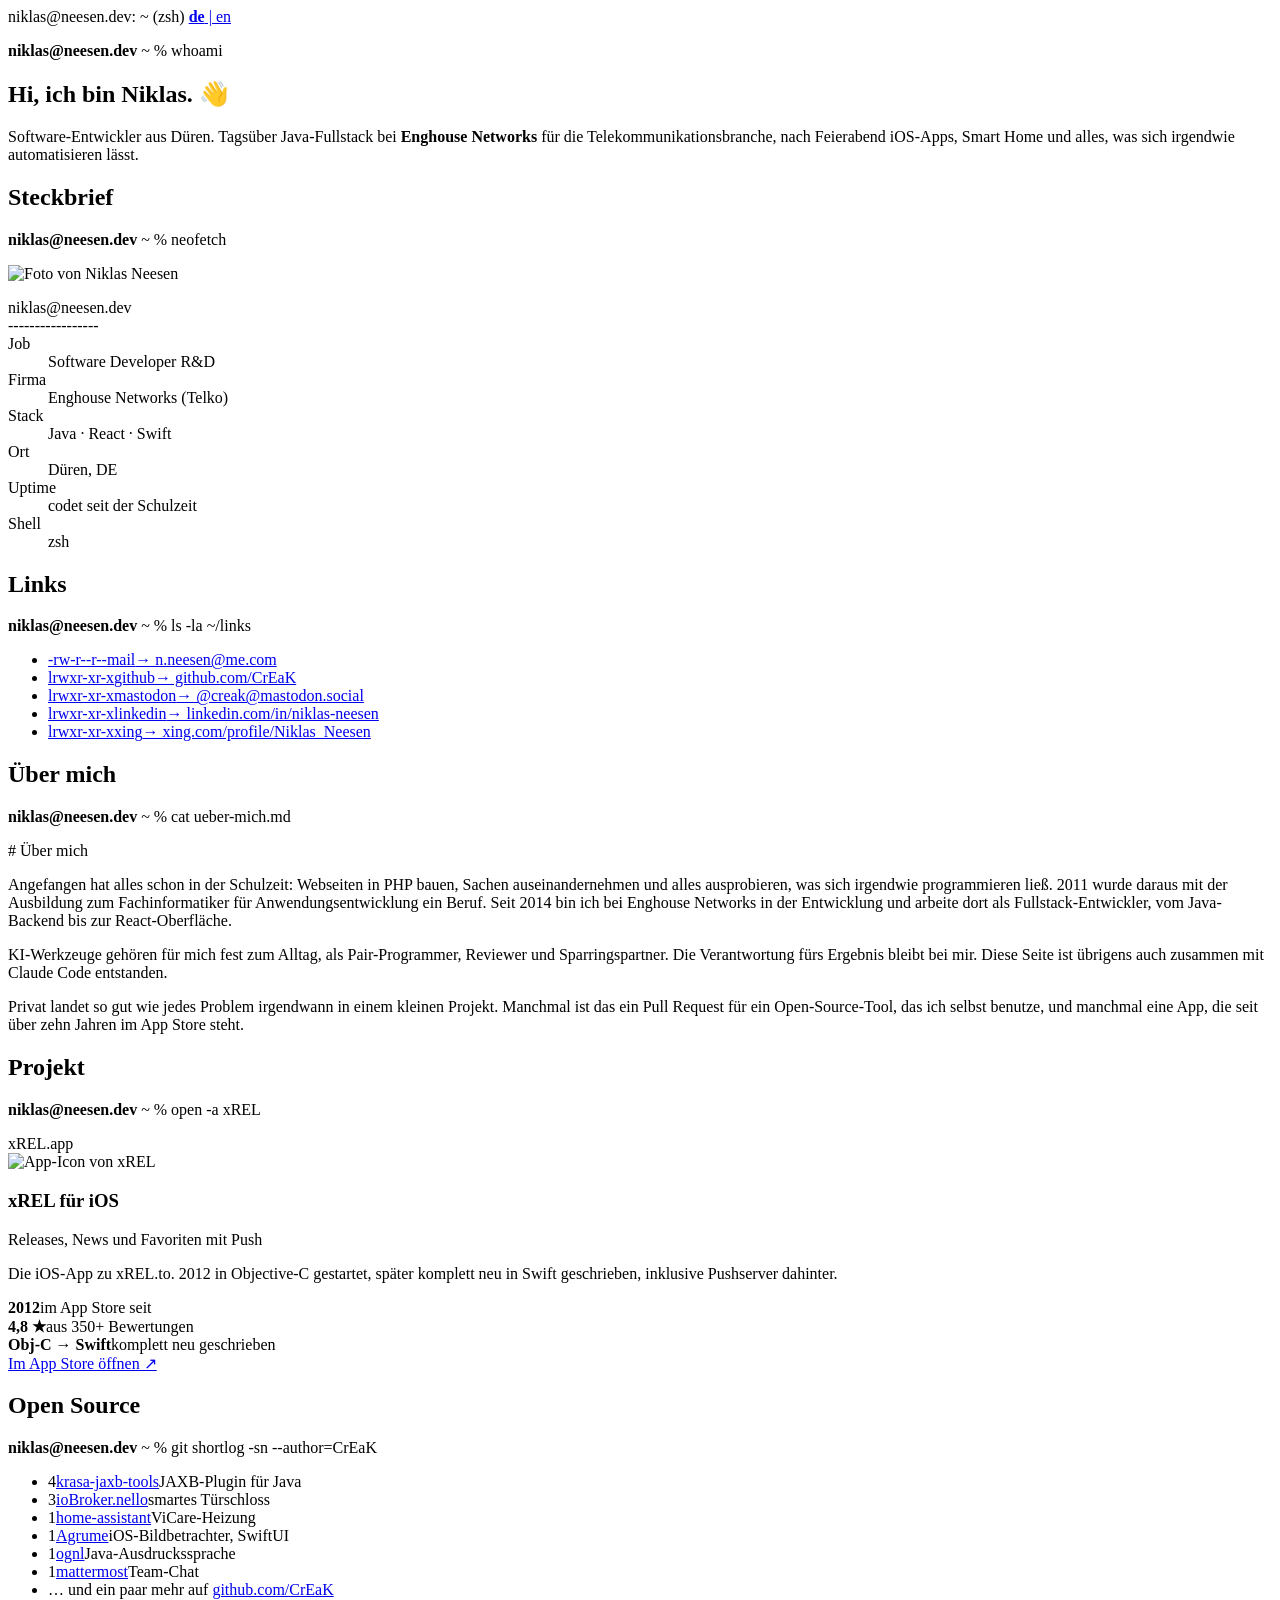
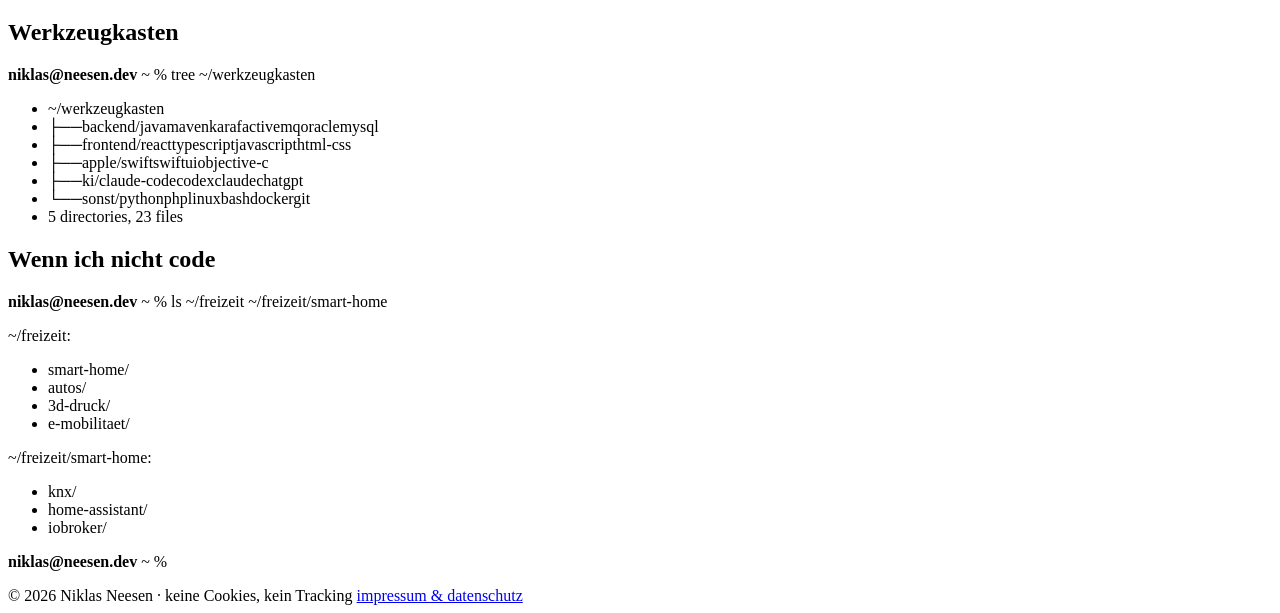
==== docs/index.html @ 53f58476 "Erste Version der persönlichen Webseite" ====
<!doctype html>
<html lang="de">
<head>
  <meta charset="utf-8">
  <meta name="viewport" content="width=device-width, initial-scale=1">
  <title>Niklas Neesen</title>
  <meta name="description" content="Niklas Neesen, Software-Entwickler aus Düren: Java-Fullstack für die Telekommunikationsbranche, iOS-Apps und Smart Home in der Freizeit.">
  <link rel="alternate" hreflang="de" href="https://neesen.dev/">
  <link rel="alternate" hreflang="en" href="https://neesen.dev/en/">
  <link rel="icon" href="/favicon.svg" type="image/svg+xml">
  <link rel="stylesheet" href="/style.css">
  <script>if (!matchMedia('(prefers-reduced-motion: reduce)').matches) document.documentElement.classList.add('motion');</script>
</head>
<body>
  <div class="term">
    <header class="bar">
      <span class="dots" aria-hidden="true"><i></i><i></i><i></i></span>
      <span class="title">niklas@neesen.dev: ~ (zsh)</span>
      <a class="lang" href="/en/" hreflang="en" lang="en" aria-label="English version"><b>de</b> | en</a>
    </header>

    <main class="screen">
      <section class="block">
        <p class="prompt"><span class="ps1"><b>niklas@neesen.dev</b> ~ %</span> <span class="cmd">whoami</span></p>
        <div class="out">
          <h1>Hi, ich bin Niklas. <span class="wave" aria-hidden="true">👋</span></h1>
          <p class="lead">
            Software-Entwickler aus Düren. Tagsüber Java-Fullstack bei <strong>Enghouse Networks</strong>
            für die Telekommunikationsbranche, nach Feierabend iOS-Apps, Smart Home und alles,
            was sich irgendwie automatisieren lässt.
          </p>
        </div>
      </section>

      <section class="block">
        <h2 class="sr-only">Steckbrief</h2>
        <p class="prompt"><span class="ps1"><b>niklas@neesen.dev</b> ~ %</span> <span class="cmd">neofetch</span></p>
        <div class="out fetch">
          <div class="avatar"><img src="/niklas.jpg" alt="Foto von Niklas Neesen" width="148" height="148"></div>
          <dl>
            <div class="head">niklas@neesen.dev</div>
            <div class="rule" aria-hidden="true">-----------------</div>
            <div><dt>Job</dt><dd>Software Developer R&amp;D</dd></div>
            <div><dt>Firma</dt><dd>Enghouse Networks (Telko)</dd></div>
            <div><dt>Stack</dt><dd>Java · React · Swift</dd></div>
            <div><dt>Ort</dt><dd>Düren, DE</dd></div>
            <div><dt>Uptime</dt><dd>codet seit der Schulzeit</dd></div>
            <div><dt>Shell</dt><dd>zsh</dd></div>
            <div class="swatches" aria-hidden="true">
              <i style="background: var(--accent)"></i><i style="background: var(--amber)"></i><i style="background: var(--green)"></i><i style="background: #febc2e"></i><i style="background: var(--muted)"></i><i style="background: var(--line)"></i><i style="background: var(--ink)"></i>
            </div>
          </dl>
        </div>
      </section>

      <section class="block">
        <h2 class="sr-only">Links</h2>
        <p class="prompt"><span class="ps1"><b>niklas@neesen.dev</b> ~ %</span> <span class="cmd">ls -la ~/links</span></p>
        <ul class="out ls">
          <li><a href="mailto:n.neesen@me.com"><span class="perm">-rw-r--r--</span><span class="name">mail</span><span class="target">→ n.neesen@me.com</span></a></li>
          <li><a href="https://github.com/CrEaK"><span class="perm">lrwxr-xr-x</span><span class="name">github</span><span class="target">→ github.com/CrEaK</span></a></li>
          <li><a rel="me" href="https://mastodon.social/@creak"><span class="perm">lrwxr-xr-x</span><span class="name">mastodon</span><span class="target">→ @creak@mastodon.social</span></a></li>
          <li><a href="https://www.linkedin.com/in/niklas-neesen-895a76269/"><span class="perm">lrwxr-xr-x</span><span class="name">linkedin</span><span class="target">→ linkedin.com/in/niklas-neesen</span></a></li>
          <li><a href="https://www.xing.com/profile/Niklas_Neesen"><span class="perm">lrwxr-xr-x</span><span class="name">xing</span><span class="target">→ xing.com/profile/Niklas_Neesen</span></a></li>
        </ul>
      </section>

      <section class="block">
        <h2 class="sr-only">Über mich</h2>
        <p class="prompt"><span class="ps1"><b>niklas@neesen.dev</b> ~ %</span> <span class="cmd">cat ueber-mich.md</span></p>
        <div class="out">
          <p class="md-h"># Über mich</p>
          <p>
            Angefangen hat alles schon in der Schulzeit: Webseiten in PHP bauen, Sachen
            auseinandernehmen und alles ausprobieren, was sich irgendwie programmieren ließ.
            2011 wurde daraus mit der Ausbildung zum Fachinformatiker für Anwendungsentwicklung ein Beruf.
            Seit 2014 bin ich bei Enghouse Networks in der Entwicklung und arbeite dort als
            Fullstack-Entwickler, vom Java-Backend bis zur React-Oberfläche.
          </p>
          <p>
            KI-Werkzeuge gehören für mich fest zum Alltag, als Pair-Programmer, Reviewer und
            Sparringspartner. Die Verantwortung fürs Ergebnis bleibt bei mir. Diese Seite ist
            übrigens auch zusammen mit Claude Code entstanden.
          </p>
          <p>
            Privat landet so gut wie jedes Problem irgendwann in einem kleinen Projekt. Manchmal ist das
            ein Pull Request für ein Open-Source-Tool, das ich selbst benutze, und manchmal eine App, die seit
            über zehn Jahren im App Store steht.
          </p>
        </div>
      </section>

      <section class="block">
        <h2 class="sr-only">Projekt</h2>
        <p class="prompt"><span class="ps1"><b>niklas@neesen.dev</b> ~ %</span> <span class="cmd">open -a xREL</span></p>
        <div class="out">
          <div class="app">
            <span class="tab">xREL.app</span>
            <div class="app-head">
              <picture>
                <source srcset="/xrel-icon-dark.jpg" media="(prefers-color-scheme: dark)">
                <img src="/xrel-icon.jpg" alt="App-Icon von xREL" width="72" height="72">
              </picture>
              <div>
                <h3>xREL für iOS</h3>
                <p>Releases, News und Favoriten mit Push</p>
              </div>
            </div>
            <p>
              Die iOS-App zu xREL.to. 2012 in Objective-C gestartet, später komplett neu in Swift
              geschrieben, inklusive Pushserver dahinter.
            </p>
            <div class="stats">
              <div class="stat"><b data-count="2012" data-from="2000">2012</b><span>im App Store seit</span></div>
              <div class="stat"><b><span data-count="4.8">4,8</span> ★</b><span>aus 350+ Bewertungen</span></div>
              <div class="stat"><b>Obj-C → Swift</b><span>komplett neu geschrieben</span></div>
            </div>
            <a class="button" href="https://apps.apple.com/de/app/xrel/id522645755">Im App Store öffnen ↗</a>
          </div>
        </div>
      </section>

      <section class="block">
        <h2 class="sr-only">Open Source</h2>
        <p class="prompt"><span class="ps1"><b>niklas@neesen.dev</b> ~ %</span> <span class="cmd">git shortlog -sn --author=CrEaK</span></p>
        <ul class="out shortlog">
          <li><span class="n">4</span><a class="proj" href="https://github.com/fillumina/krasa-jaxb-tools/pulls?q=is%3Apr+author%3ACrEaK">krasa-jaxb-tools</a><span class="msg">JAXB-Plugin für Java</span></li>
          <li><span class="n">3</span><a class="proj" href="https://github.com/iobroker-community-adapters/ioBroker.nello/pulls?q=is%3Apr+author%3ACrEaK">ioBroker.nello</a><span class="msg">smartes Türschloss</span></li>
          <li><span class="n">1</span><a class="proj" href="https://github.com/home-assistant/core/pull/138343">home-assistant</a><span class="msg">ViCare-Heizung</span></li>
          <li><span class="n">1</span><a class="proj" href="https://github.com/JanGorman/Agrume/pull/421">Agrume</a><span class="msg">iOS-Bildbetrachter, SwiftUI</span></li>
          <li><span class="n">1</span><a class="proj" href="https://github.com/orphan-oss/ognl/pull/644">ognl</a><span class="msg">Java-Ausdruckssprache</span></li>
          <li><span class="n">1</span><a class="proj" href="https://github.com/mattermost/mattermost/pull/5065">mattermost</a><span class="msg">Team-Chat</span></li>
          <li class="dim">… und ein paar mehr auf <a href="https://github.com/CrEaK">github.com/CrEaK</a></li>
        </ul>
      </section>

      <section class="block">
        <h2 class="sr-only">Werkzeugkasten</h2>
        <p class="prompt"><span class="ps1"><b>niklas@neesen.dev</b> ~ %</span> <span class="cmd">tree ~/werkzeugkasten</span></p>
        <ul class="out tree">
          <li class="root">~/werkzeugkasten</li>
          <li class="dir"><span class="branch">├──</span><span class="name">backend/</span><span class="items"><span>java</span><span>maven</span><span>karaf</span><span>activemq</span><span>oracle</span><span>mysql</span></span></li>
          <li class="dir"><span class="branch">├──</span><span class="name">frontend/</span><span class="items"><span>react</span><span>typescript</span><span>javascript</span><span>html-css</span></span></li>
          <li class="dir"><span class="branch">├──</span><span class="name">apple/</span><span class="items"><span>swift</span><span>swiftui</span><span>objective-c</span></span></li>
          <li class="dir"><span class="branch">├──</span><span class="name">ki/</span><span class="items"><span>claude-code</span><span>codex</span><span>claude</span><span>chatgpt</span></span></li>
          <li class="dir"><span class="branch">└──</span><span class="name">sonst/</span><span class="items"><span>python</span><span>php</span><span>linux</span><span>bash</span><span>docker</span><span>git</span></span></li>
          <li class="dim">5 directories, 23 files</li>
        </ul>
      </section>

      <section class="block">
        <h2 class="sr-only">Wenn ich nicht code</h2>
        <p class="prompt"><span class="ps1"><b>niklas@neesen.dev</b> ~ %</span> <span class="cmd">ls ~/freizeit ~/freizeit/smart-home</span></p>
        <div class="out">
          <p class="lsh">~/freizeit:</p>
          <ul class="cols"><li>smart-home/</li><li>autos/</li><li>3d-druck/</li><li>e-mobilitaet/</li></ul>
          <p class="lsh">~/freizeit/smart-home:</p>
          <ul class="cols"><li>knx/</li><li>home-assistant/</li><li>iobroker/</li></ul>
        </div>
      </section>

      <section class="block end">
        <p class="prompt"><span class="ps1"><b>niklas@neesen.dev</b> ~ %</span> <span class="cursor" aria-hidden="true"></span></p>
      </section>

      <footer class="foot">
        <span>© 2026 Niklas Neesen · keine Cookies, kein Tracking</span>
        <a href="/impressum.html">impressum &amp; datenschutz</a>
      </footer>
    </main>
  </div>
  <script src="/main.js"></script>
</body>
</html>
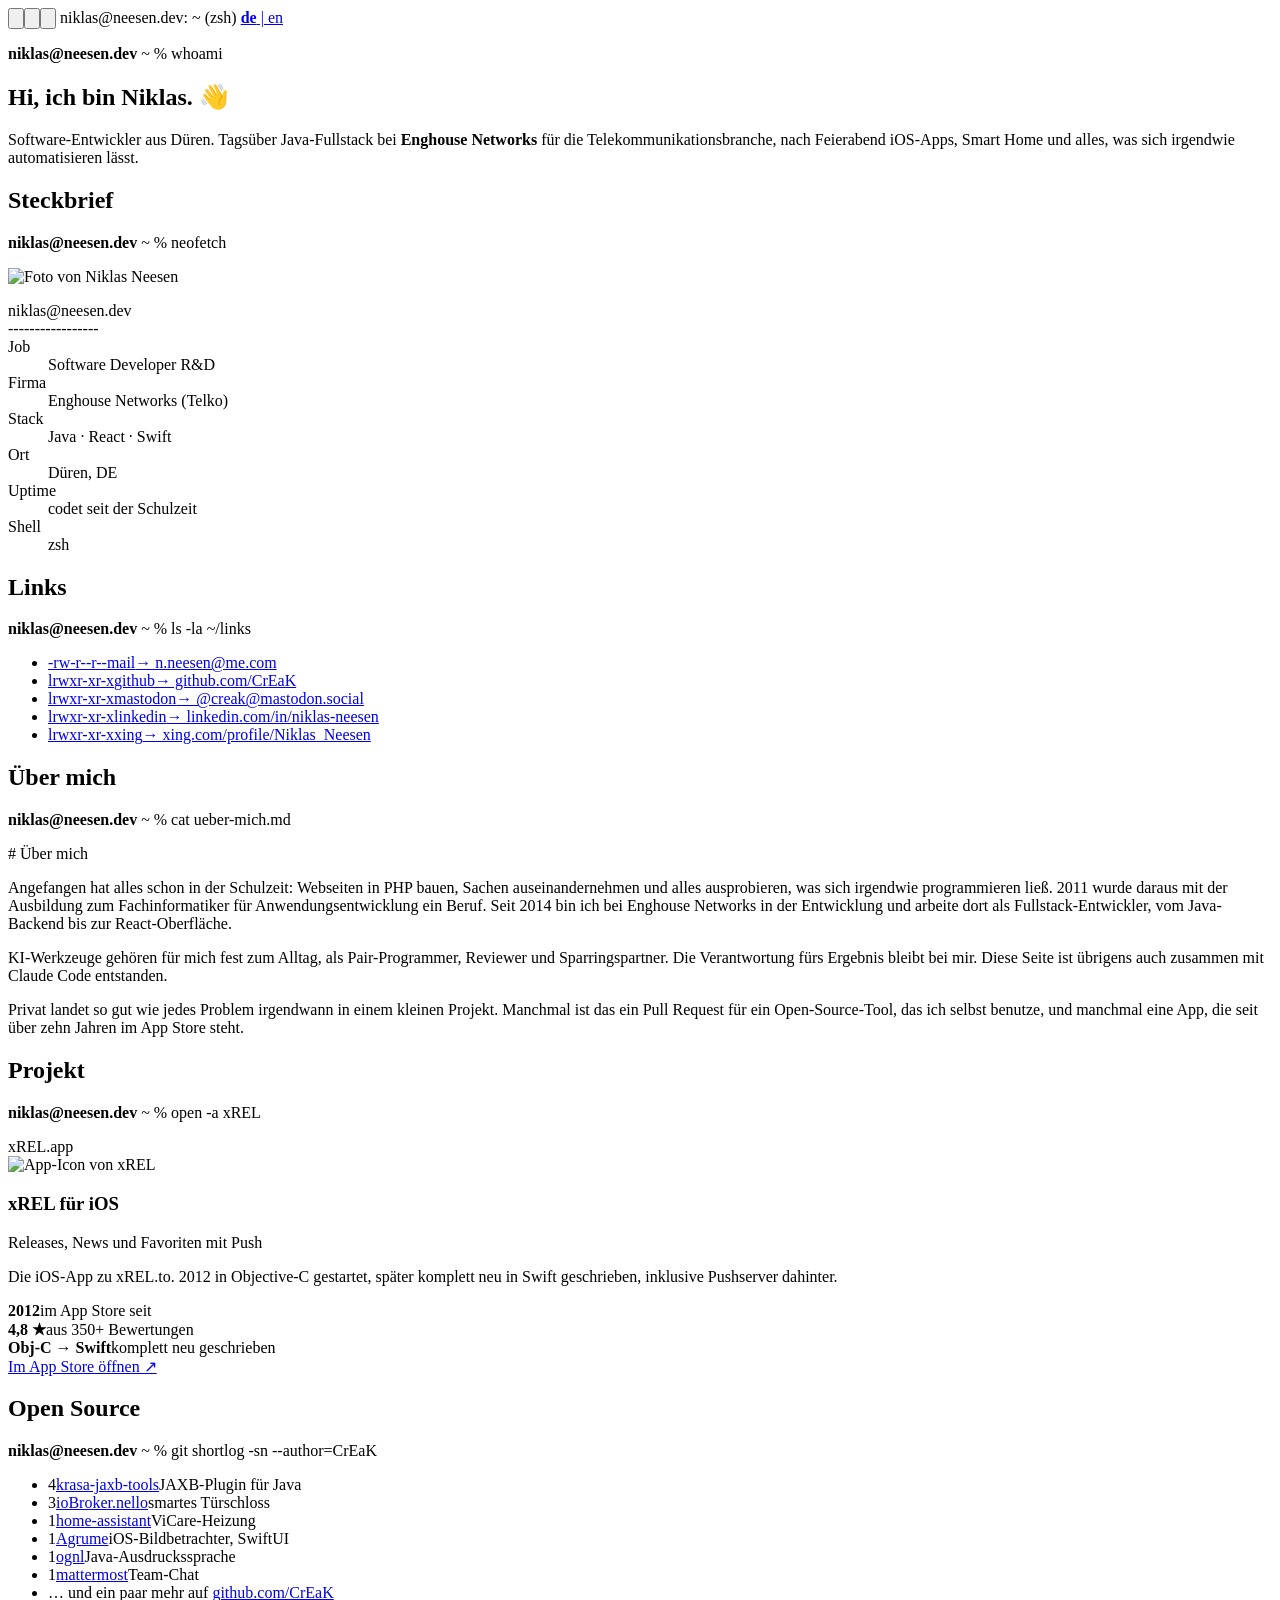
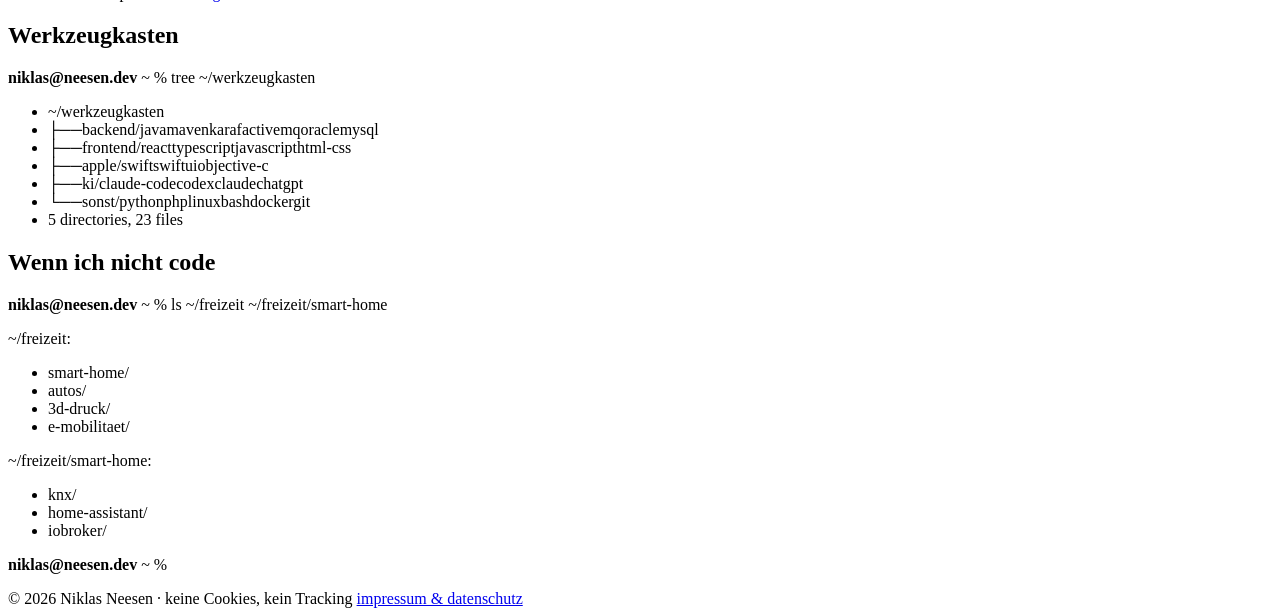
==== commit 7ec9c8ff: "Fensterampel als Easter Egg nutzbar machen" ====
--- a/docs/index.html
+++ b/docs/index.html
@@ -14,7 +14,7 @@
 <body>
   <div class="term">
     <header class="bar">
-      <span class="dots" aria-hidden="true"><i></i><i></i><i></i></span>
+      <span class="dots" aria-hidden="true"><button type="button" class="close" tabindex="-1"><svg viewBox="0 0 12 12"><path d="M3.5 3.5l5 5m0-5l-5 5" stroke="currentColor" stroke-width="1.3" stroke-linecap="round"/></svg></button><button type="button" class="min" tabindex="-1"><svg viewBox="0 0 12 12"><path d="M2.8 6h6.4" stroke="currentColor" stroke-width="1.4" stroke-linecap="round"/></svg></button><button type="button" class="zoom" tabindex="-1"><svg viewBox="0 0 12 12"><path d="M3.3 3.3h4.4L3.3 7.7zm5.4 5.4H4.3l4.4-4.4z" fill="currentColor"/></svg></button></span>
       <span class="title">niklas@neesen.dev: ~ (zsh)</span>
       <a class="lang" href="/en/" hreflang="en" lang="en" aria-label="English version"><b>de</b> | en</a>
     </header>
@@ -170,5 +170,6 @@
     </main>
   </div>
   <script src="/main.js"></script>
+  <script src="/window.js"></script>
 </body>
 </html>
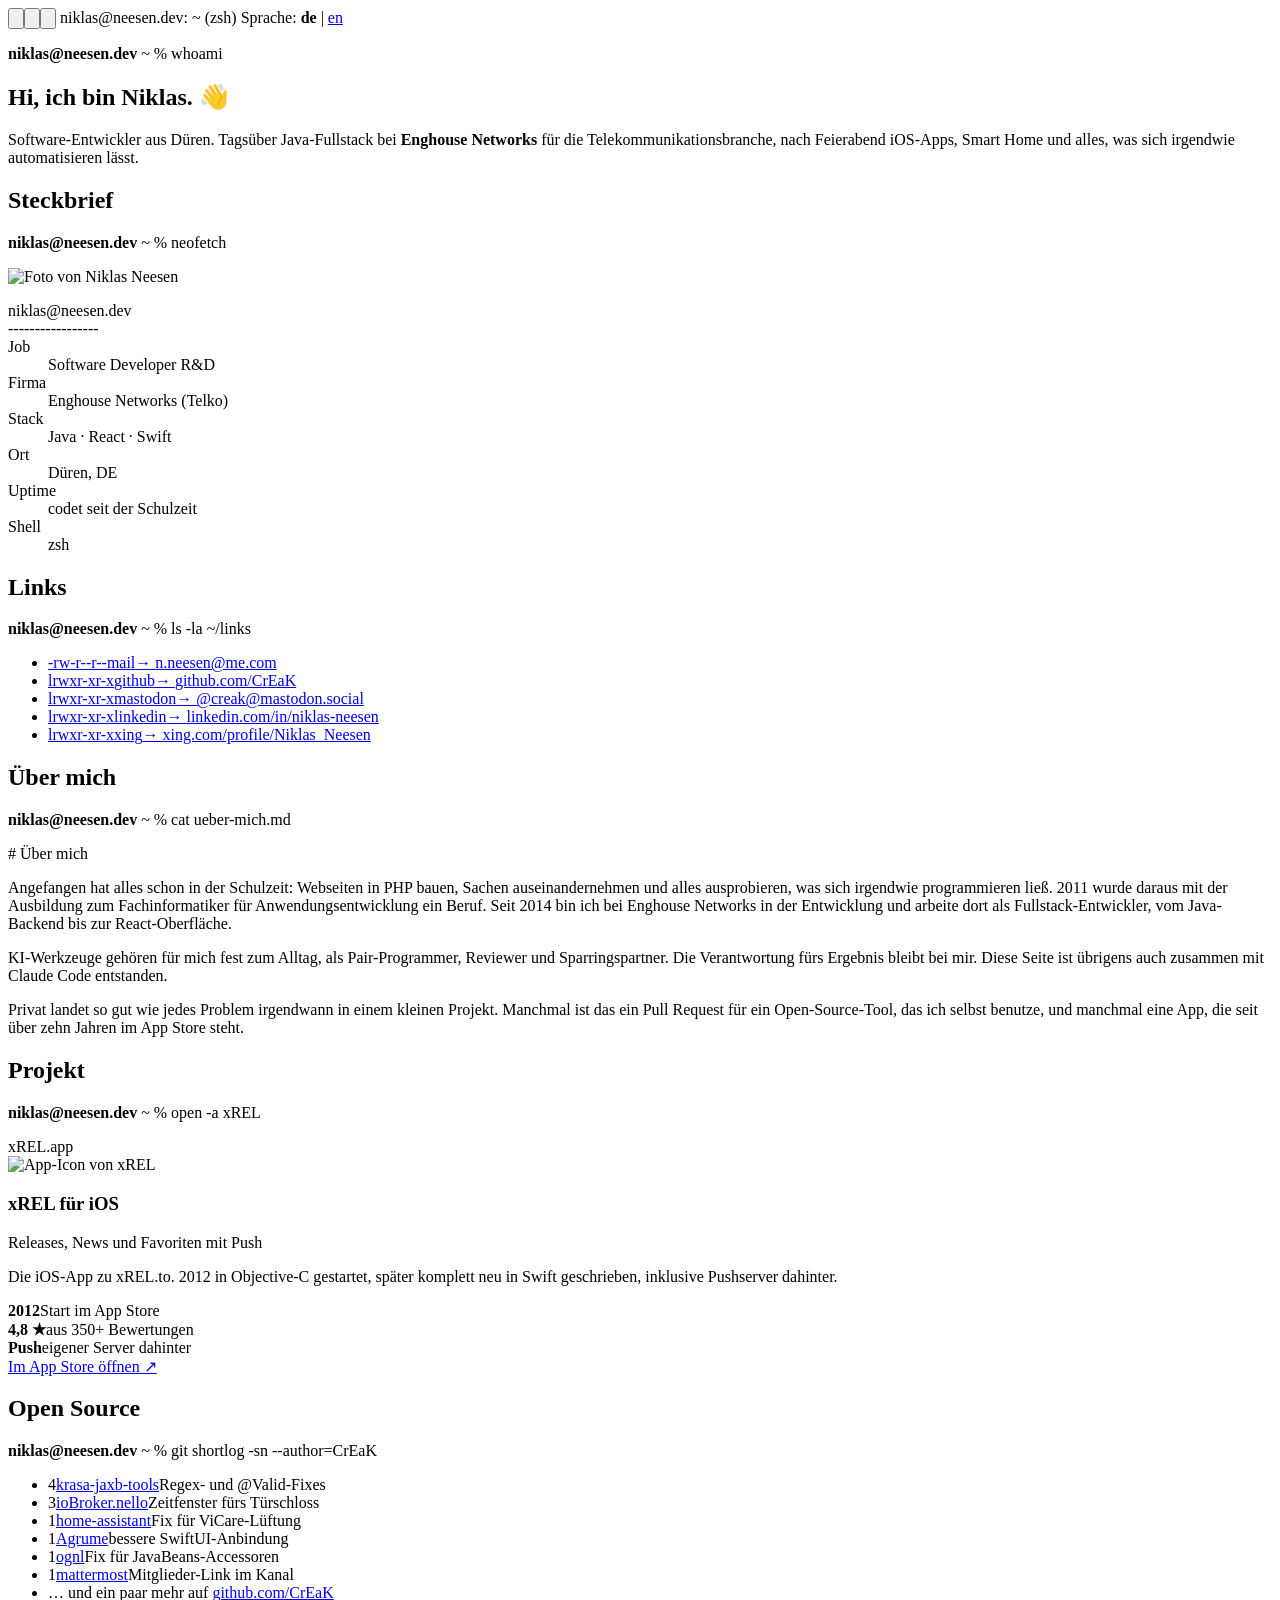
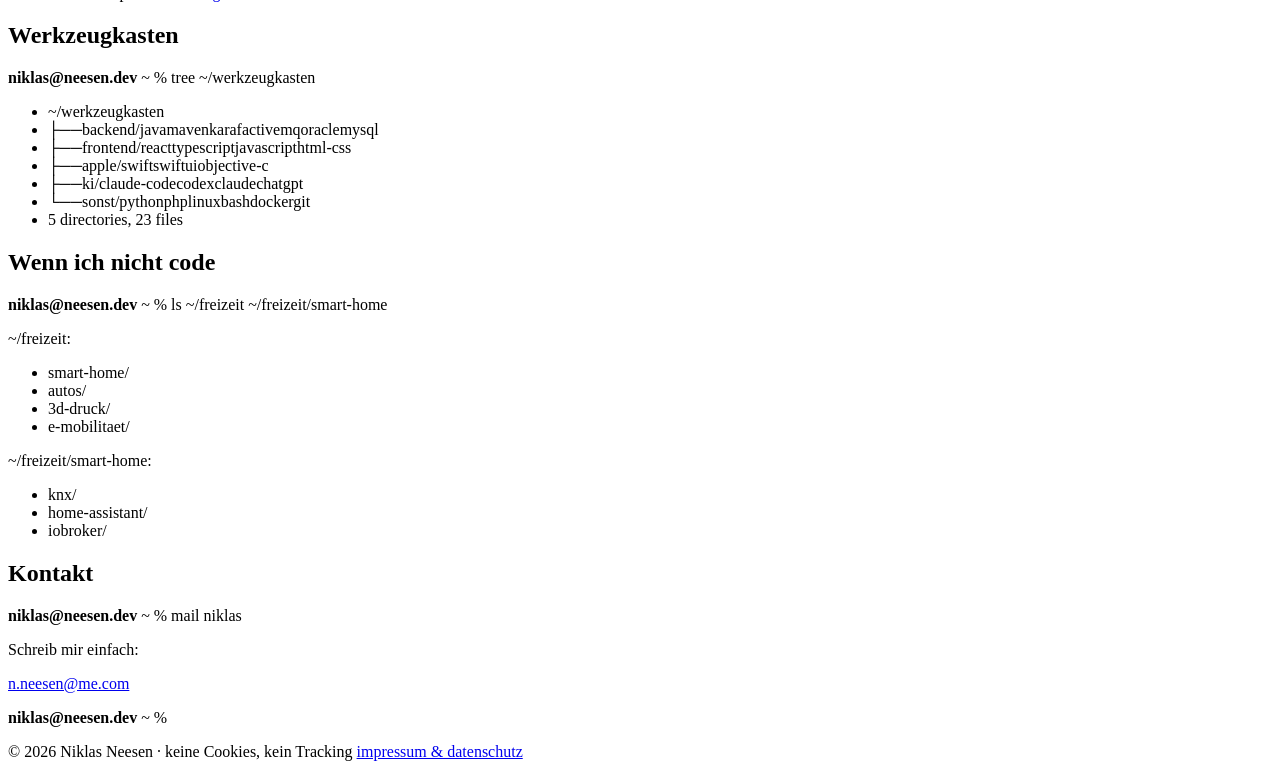
==== commit 73df61a7: "Kritik umgesetzt: Inhalte sofort sichtbar, Kontrast, Kontakt-Abschluss" ====
--- a/docs/index.html
+++ b/docs/index.html
@@ -16,7 +16,7 @@
     <header class="bar">
       <span class="dots" aria-hidden="true"><button type="button" class="close" tabindex="-1"><svg viewBox="0 0 12 12"><path d="M3.5 3.5l5 5m0-5l-5 5" stroke="currentColor" stroke-width="1.3" stroke-linecap="round"/></svg></button><button type="button" class="min" tabindex="-1"><svg viewBox="0 0 12 12"><path d="M2.8 6h6.4" stroke="currentColor" stroke-width="1.4" stroke-linecap="round"/></svg></button><button type="button" class="zoom" tabindex="-1"><svg viewBox="0 0 12 12"><path d="M3.3 3.3h4.4L3.3 7.7zm5.4 5.4H4.3l4.4-4.4z" fill="currentColor"/></svg></button></span>
       <span class="title">niklas@neesen.dev: ~ (zsh)</span>
-      <a class="lang" href="/en/" hreflang="en" lang="en" aria-label="English version"><b>de</b> | en</a>
+      <span class="lang"><span class="sr-only">Sprache: </span><b>de</b> | <a href="/en/" hreflang="en" lang="en">en</a></span>
     </header>
 
     <main class="screen">
@@ -47,7 +47,7 @@
             <div><dt>Uptime</dt><dd>codet seit der Schulzeit</dd></div>
             <div><dt>Shell</dt><dd>zsh</dd></div>
             <div class="swatches" aria-hidden="true">
-              <i style="background: var(--accent)"></i><i style="background: var(--amber)"></i><i style="background: var(--green)"></i><i style="background: #febc2e"></i><i style="background: var(--muted)"></i><i style="background: var(--line)"></i><i style="background: var(--ink)"></i>
+              <i style="background: var(--accent)"></i><i style="background: var(--amber)"></i><i style="background: var(--green)"></i><i style="background: var(--light-min)"></i><i style="background: var(--muted)"></i><i style="background: var(--line)"></i><i style="background: var(--ink)"></i>
             </div>
           </dl>
         </div>
@@ -57,11 +57,11 @@
         <h2 class="sr-only">Links</h2>
         <p class="prompt"><span class="ps1"><b>niklas@neesen.dev</b> ~ %</span> <span class="cmd">ls -la ~/links</span></p>
         <ul class="out ls">
-          <li><a href="mailto:n.neesen@me.com"><span class="perm">-rw-r--r--</span><span class="name">mail</span><span class="target">→ n.neesen@me.com</span></a></li>
-          <li><a href="https://github.com/CrEaK"><span class="perm">lrwxr-xr-x</span><span class="name">github</span><span class="target">→ github.com/CrEaK</span></a></li>
-          <li><a rel="me" href="https://mastodon.social/@creak"><span class="perm">lrwxr-xr-x</span><span class="name">mastodon</span><span class="target">→ @creak@mastodon.social</span></a></li>
-          <li><a href="https://www.linkedin.com/in/niklas-neesen-895a76269/"><span class="perm">lrwxr-xr-x</span><span class="name">linkedin</span><span class="target">→ linkedin.com/in/niklas-neesen</span></a></li>
-          <li><a href="https://www.xing.com/profile/Niklas_Neesen"><span class="perm">lrwxr-xr-x</span><span class="name">xing</span><span class="target">→ xing.com/profile/Niklas_Neesen</span></a></li>
+          <li><a href="mailto:n.neesen@me.com"><span class="perm" aria-hidden="true">-rw-r--r--</span><span class="name">mail</span><span class="target"><span aria-hidden="true">→ </span>n.neesen@me.com</span></a></li>
+          <li><a rel="me" href="https://github.com/CrEaK"><span class="perm" aria-hidden="true">lrwxr-xr-x</span><span class="name">github</span><span class="target"><span aria-hidden="true">→ </span>github.com/CrEaK</span></a></li>
+          <li><a rel="me" href="https://mastodon.social/@creak"><span class="perm" aria-hidden="true">lrwxr-xr-x</span><span class="name">mastodon</span><span class="target"><span aria-hidden="true">→ </span>@creak@mastodon.social</span></a></li>
+          <li><a href="https://www.linkedin.com/in/niklas-neesen-895a76269/"><span class="perm" aria-hidden="true">lrwxr-xr-x</span><span class="name">linkedin</span><span class="target"><span aria-hidden="true">→ </span>linkedin.com/in/niklas-neesen</span></a></li>
+          <li><a href="https://www.xing.com/profile/Niklas_Neesen"><span class="perm" aria-hidden="true">lrwxr-xr-x</span><span class="name">xing</span><span class="target"><span aria-hidden="true">→ </span>xing.com/profile/Niklas_Neesen</span></a></li>
         </ul>
       </section>
 
@@ -111,9 +111,9 @@
               geschrieben, inklusive Pushserver dahinter.
             </p>
             <div class="stats">
-              <div class="stat"><b data-count="2012" data-from="2000">2012</b><span>im App Store seit</span></div>
-              <div class="stat"><b><span data-count="4.8">4,8</span> ★</b><span>aus 350+ Bewertungen</span></div>
-              <div class="stat"><b>Obj-C → Swift</b><span>komplett neu geschrieben</span></div>
+              <div class="stat"><b>2012</b><span>Start im App Store</span></div>
+              <div class="stat"><b>4,8 ★</b><span>aus 350+ Bewertungen</span></div>
+              <div class="stat"><b>Push</b><span>eigener Server dahinter</span></div>
             </div>
             <a class="button" href="https://apps.apple.com/de/app/xrel/id522645755">Im App Store öffnen ↗</a>
           </div>
@@ -124,12 +124,12 @@
         <h2 class="sr-only">Open Source</h2>
         <p class="prompt"><span class="ps1"><b>niklas@neesen.dev</b> ~ %</span> <span class="cmd">git shortlog -sn --author=CrEaK</span></p>
         <ul class="out shortlog">
-          <li><span class="n">4</span><a class="proj" href="https://github.com/fillumina/krasa-jaxb-tools/pulls?q=is%3Apr+author%3ACrEaK">krasa-jaxb-tools</a><span class="msg">JAXB-Plugin für Java</span></li>
-          <li><span class="n">3</span><a class="proj" href="https://github.com/iobroker-community-adapters/ioBroker.nello/pulls?q=is%3Apr+author%3ACrEaK">ioBroker.nello</a><span class="msg">smartes Türschloss</span></li>
-          <li><span class="n">1</span><a class="proj" href="https://github.com/home-assistant/core/pull/138343">home-assistant</a><span class="msg">ViCare-Heizung</span></li>
-          <li><span class="n">1</span><a class="proj" href="https://github.com/JanGorman/Agrume/pull/421">Agrume</a><span class="msg">iOS-Bildbetrachter, SwiftUI</span></li>
-          <li><span class="n">1</span><a class="proj" href="https://github.com/orphan-oss/ognl/pull/644">ognl</a><span class="msg">Java-Ausdruckssprache</span></li>
-          <li><span class="n">1</span><a class="proj" href="https://github.com/mattermost/mattermost/pull/5065">mattermost</a><span class="msg">Team-Chat</span></li>
+          <li><span class="n">4</span><a class="proj" href="https://github.com/fillumina/krasa-jaxb-tools/pulls?q=is%3Apr+author%3ACrEaK">krasa-jaxb-tools</a><span class="msg">Regex- und @Valid-Fixes</span></li>
+          <li><span class="n">3</span><a class="proj" href="https://github.com/iobroker-community-adapters/ioBroker.nello/pulls?q=is%3Apr+author%3ACrEaK">ioBroker.nello</a><span class="msg">Zeitfenster fürs Türschloss</span></li>
+          <li><span class="n">1</span><a class="proj" href="https://github.com/home-assistant/core/pull/138343">home-assistant</a><span class="msg">Fix für ViCare-Lüftung</span></li>
+          <li><span class="n">1</span><a class="proj" href="https://github.com/JanGorman/Agrume/pull/421">Agrume</a><span class="msg">bessere SwiftUI-Anbindung</span></li>
+          <li><span class="n">1</span><a class="proj" href="https://github.com/orphan-oss/ognl/pull/644">ognl</a><span class="msg">Fix für JavaBeans-Accessoren</span></li>
+          <li><span class="n">1</span><a class="proj" href="https://github.com/mattermost/mattermost/pull/5065">mattermost</a><span class="msg">Mitglieder-Link im Kanal</span></li>
           <li class="dim">… und ein paar mehr auf <a href="https://github.com/CrEaK">github.com/CrEaK</a></li>
         </ul>
       </section>
@@ -159,15 +159,25 @@
         </div>
       </section>
 
+      <section class="block">
+        <h2 class="sr-only">Kontakt</h2>
+        <p class="prompt"><span class="ps1"><b>niklas@neesen.dev</b> ~ %</span> <span class="cmd">mail niklas</span></p>
+        <div class="out">
+          <p>Schreib mir einfach:</p>
+          <a class="button button--primary" href="mailto:n.neesen@me.com">n.neesen@me.com</a>
+        </div>
+      </section>
+
       <section class="block end">
         <p class="prompt"><span class="ps1"><b>niklas@neesen.dev</b> ~ %</span> <span class="cursor" aria-hidden="true"></span></p>
       </section>
 
-      <footer class="foot">
-        <span>© 2026 Niklas Neesen · keine Cookies, kein Tracking</span>
-        <a href="/impressum.html">impressum &amp; datenschutz</a>
-      </footer>
     </main>
+
+    <footer class="foot">
+      <span>© 2026 Niklas Neesen · keine Cookies, kein Tracking</span>
+      <a href="/impressum.html">impressum &amp; datenschutz</a>
+    </footer>
   </div>
   <script src="/main.js"></script>
   <script src="/window.js"></script>
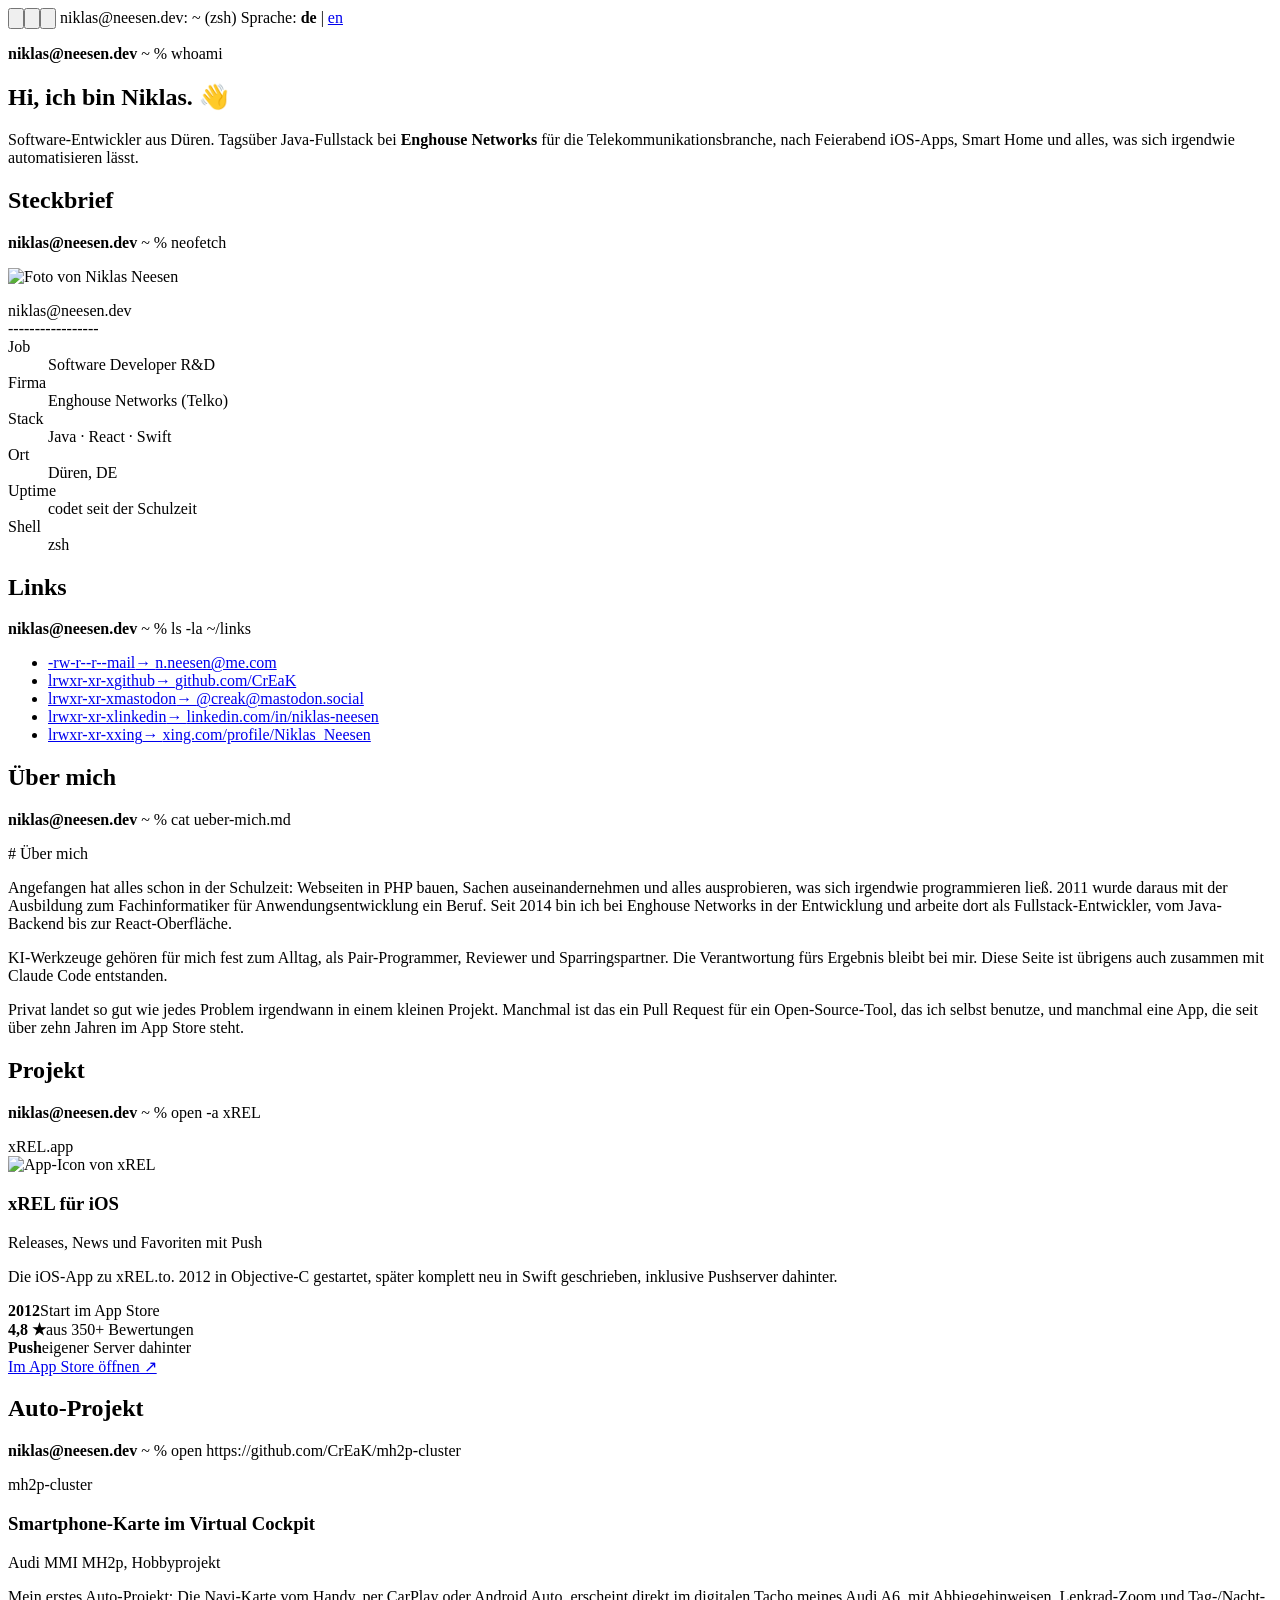
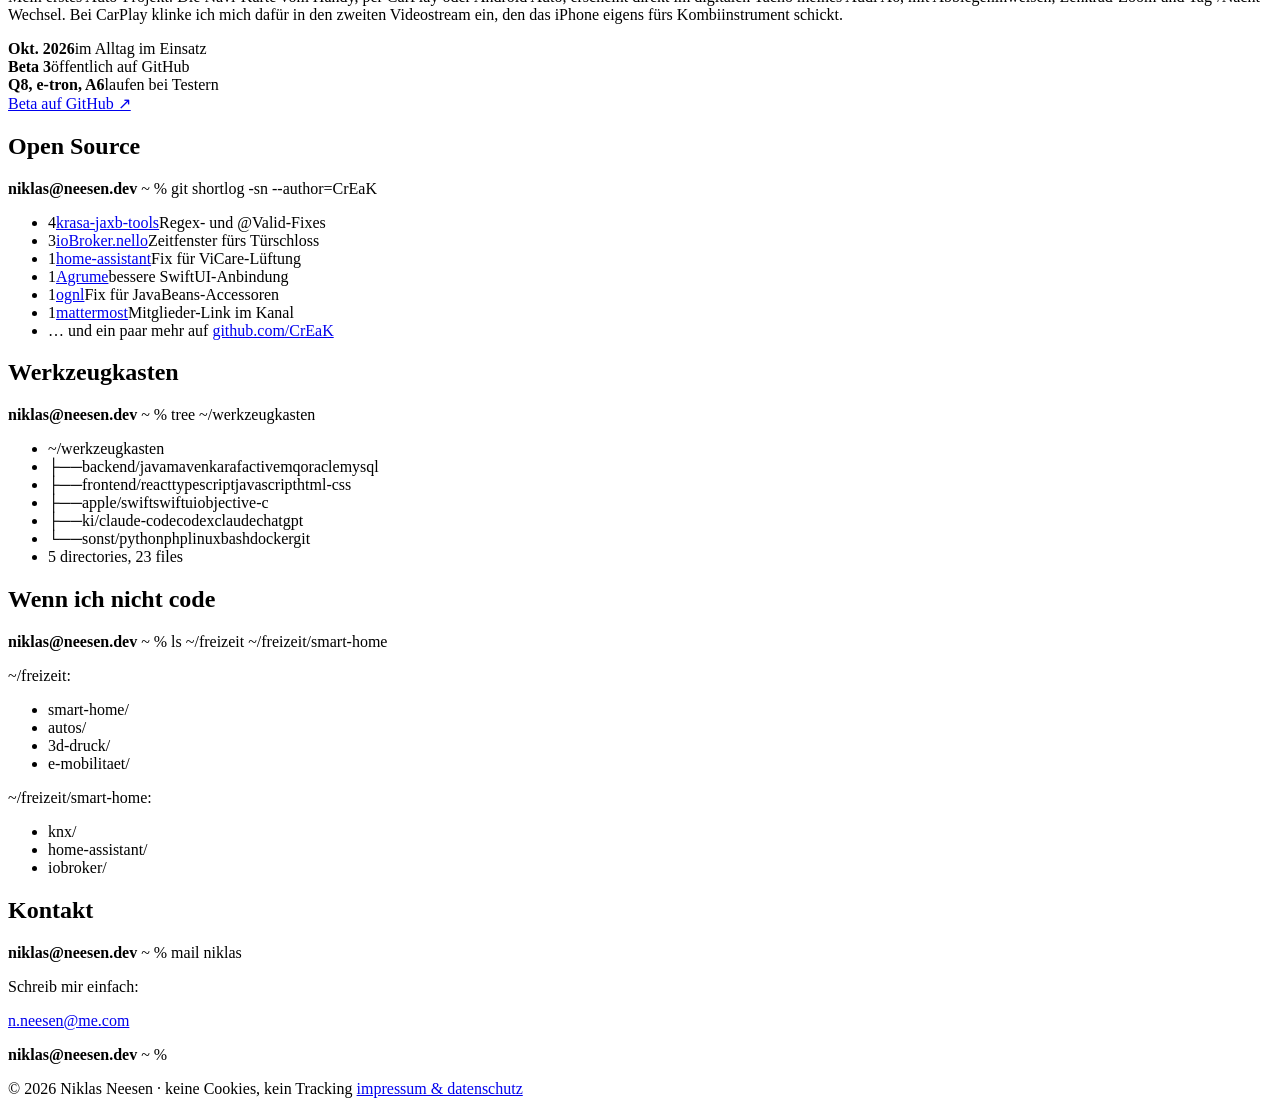
==== commit 104dc84d: "Projekt Smartphone-Karte im Virtual Cockpit ergänzt" ====
--- a/docs/index.html
+++ b/docs/index.html
@@ -121,6 +121,34 @@
       </section>
 
       <section class="block">
+        <h2 class="sr-only">Auto-Projekt</h2>
+        <p class="prompt"><span class="ps1"><b>niklas@neesen.dev</b> ~ %</span> <span class="cmd">open https://github.com/CrEaK/mh2p-cluster</span></p>
+        <div class="out">
+          <div class="app">
+            <span class="tab">mh2p-cluster</span>
+            <div class="app-head">
+              <div>
+                <h3>Smartphone-Karte im Virtual Cockpit</h3>
+                <p>Audi MMI MH2p, Hobbyprojekt</p>
+              </div>
+            </div>
+            <p>
+              Mein erstes Auto-Projekt: Die Navi-Karte vom Handy, per CarPlay oder Android Auto, erscheint direkt
+              im digitalen Tacho meines Audi A6, mit Abbiegehinweisen, Lenkrad-Zoom und Tag-/Nacht-Wechsel.
+              Bei CarPlay klinke ich mich dafür in den zweiten Videostream ein, den das iPhone eigens fürs
+              Kombiinstrument schickt.
+            </p>
+            <div class="stats">
+              <div class="stat"><b>Okt. 2026</b><span>im Alltag im Einsatz</span></div>
+              <div class="stat"><b>Beta 3</b><span>öffentlich auf GitHub</span></div>
+              <div class="stat"><b>Q8, e-tron, A6</b><span>laufen bei Testern</span></div>
+            </div>
+            <a class="button" href="https://github.com/CrEaK/mh2p-cluster/releases">Beta auf GitHub ↗</a>
+          </div>
+        </div>
+      </section>
+
+      <section class="block">
         <h2 class="sr-only">Open Source</h2>
         <p class="prompt"><span class="ps1"><b>niklas@neesen.dev</b> ~ %</span> <span class="cmd">git shortlog -sn --author=CrEaK</span></p>
         <ul class="out shortlog">
